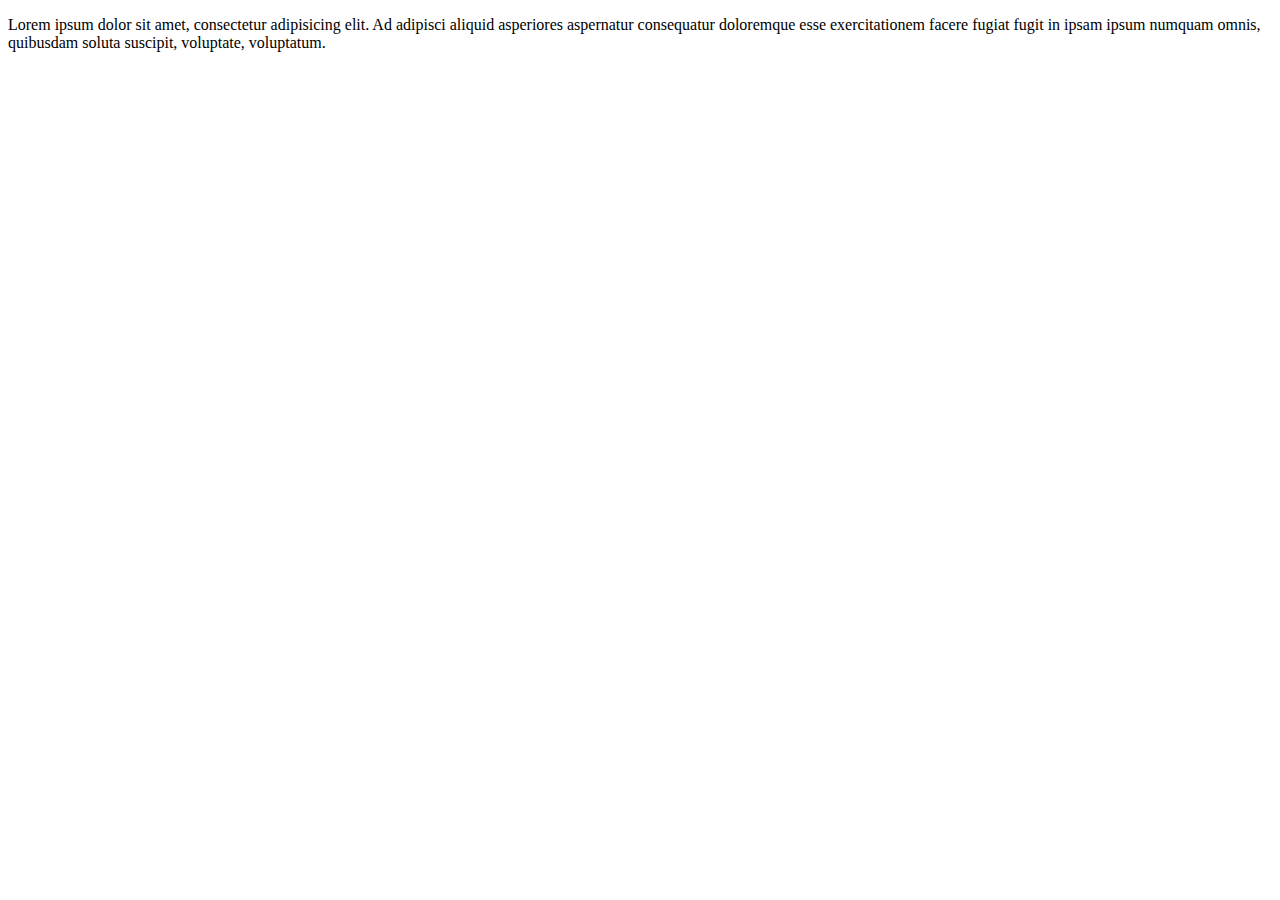
==== cv.html @ 294517ec "initial commit" ====
<!DOCTYPE html>
<html lang="en">
<head>
    <meta charset="UTF-8">
    <title>Title</title>
</head>
<body>
<p>Lorem ipsum dolor sit amet, consectetur adipisicing elit. Ad adipisci aliquid asperiores aspernatur consequatur
    doloremque esse exercitationem facere fugiat fugit in ipsam ipsum numquam omnis, quibusdam soluta suscipit,
    voluptate, voluptatum.</p>
</body>
</html>
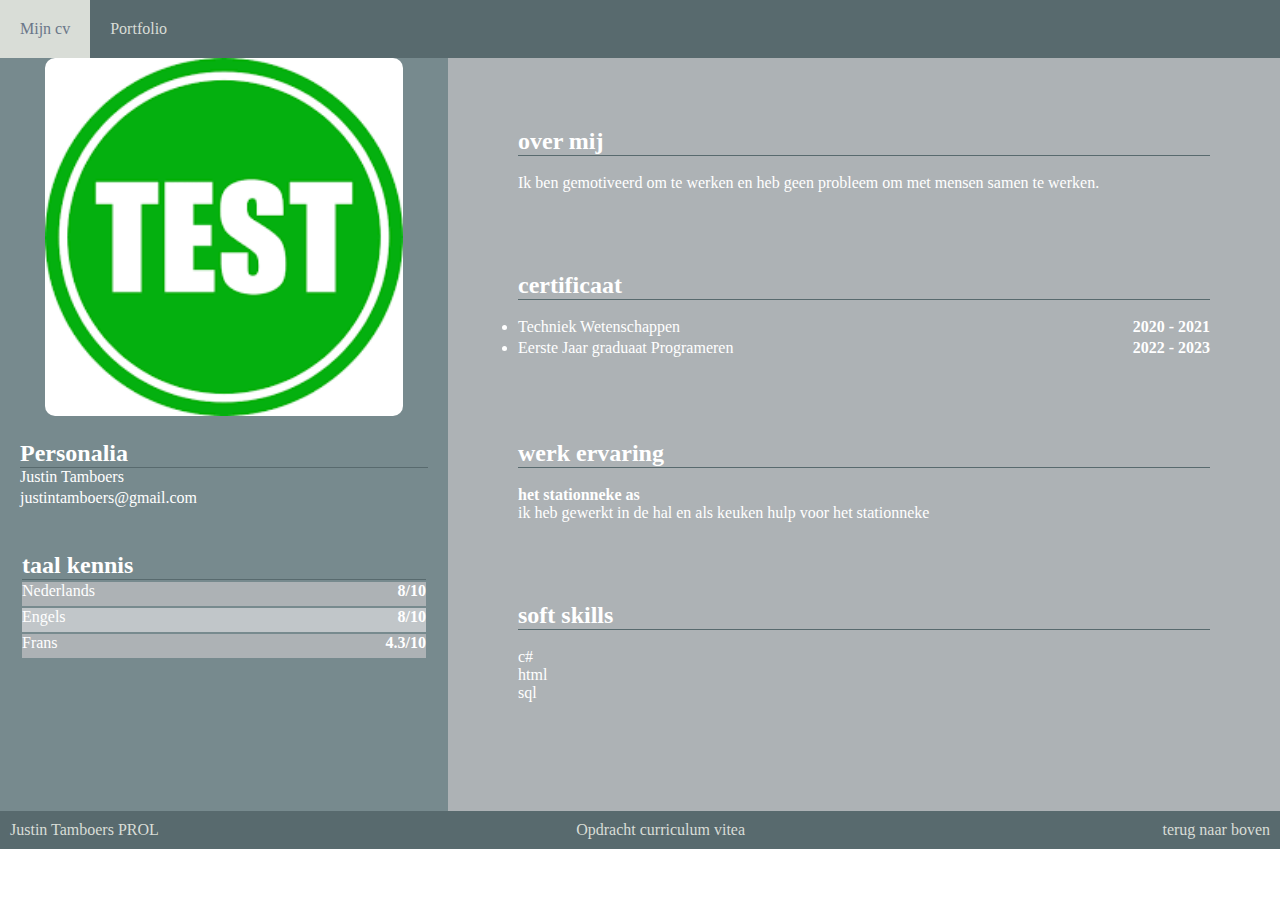
==== commit 7caf6b54: "portfolio tot en met 5b" ====
--- a/cv.html
+++ b/cv.html
@@ -3,10 +3,86 @@
 <head>
     <meta charset="UTF-8">
     <title>Title</title>
+  <link rel="stylesheet" href="css/cv.css">
 </head>
 <body>
-<p>Lorem ipsum dolor sit amet, consectetur adipisicing elit. Ad adipisci aliquid asperiores aspernatur consequatur
-    doloremque esse exercitationem facere fugiat fugit in ipsam ipsum numquam omnis, quibusdam soluta suscipit,
-    voluptate, voluptatum.</p>
+<nav>
+    <a href="cv.html">Mijn cv</a>
+    <a href="portfolio.html">Portfolio</a>
+</nav>
+<div class="main">
+    <div class="left">
+        <a href="https://www.linkedin.com/in/justin-tamboers-195b95252/"><img class="foto" src="assets/test_img.png" alt="foto Justin" ></a>
+
+        <section class="in_links">
+        <h2>Personalia</h2>
+
+        <p id="naam">Justin Tamboers</p>
+
+        <p>justintamboers@gmail.com</p>
+        </section>
+        <table class="in_links">
+            <thead>
+            <th><h2>taal kennis</h2></th>
+            </thead>
+            <tr>
+                <td>Nederlands <b>8/10</b></td>
+            </tr>
+            <tr>
+                <td>Engels <b>8/10</b></td>
+            </tr>
+            <tr>
+                <td>Frans <b>4.3/10</b></td>
+            </tr>
+        </table>
+
+        <section class="in_links_gsm">
+            <h2>taal kennis</h2>
+            <div><p>Nederlands </p><b>8/10</b></div>
+                <div><p>Engels </p><b>8/10</b></div>
+                    <div><p>Frans </p><b>4.3/10</b></div>
+        </section>
+
+    </div>
+    <div class="right">
+        <section class="over_mij">
+            <h2>over mij</h2>
+            <br>
+            <p>Ik ben gemotiveerd om te werken en heb geen probleem om met mensen samen te werken.</p>
+        </section>
+        <section class="certificaat">
+            <h2>certificaat</h2>
+            <br>
+            <ul>
+                <li><div><p>Techniek Wetenschappen</p><b>2020 - 2021</b></div></li>
+                <li><div><p>Eerste Jaar graduaat Programeren</p><b>2022 - 2023</b></div></li>
+            </ul>
+
+        </section>
+        <section class="werk_erv">
+            <h2>werk ervaring</h2>
+            <br>
+            <p><b>het stationneke as</b><br>
+            ik heb gewerkt in de hal en als keuken hulp voor het stationneke </p>
+        </section>
+        <section class="soft_skill">
+            <h2>soft skills</h2>
+            <br>
+            <p>
+                c#
+                <br>
+                html
+                <br>
+                sql
+            </p>
+        </section>
+    </div>
+</div>
+
 </body>
+<footer>
+    <p>Justin Tamboers PROL</p>
+    <p>Opdracht curriculum vitea</p>
+    <a href="#">terug naar boven</a>
+</footer>
 </html>--- a/css/cv.css
+++ b/css/cv.css
@@ -0,0 +1,202 @@
+*{
+    margin: 0;
+    padding: 0;
+    box-sizing: border-box;
+}
+.main {
+    display: flex;
+    flex-wrap: wrap;
+    border-collapse: collapse;
+    background-color: #778A8E;
+    color: white;
+    height: 100%;
+    width: 100%;
+}
+/*links gedeelte*/
+
+.in_links_gsm{
+    visibility: collapse;
+    height: 0%;
+}
+.in_links_gsm  div {
+    display: flex;
+    justify-content: space-between;
+}
+h2 {
+    border-bottom: 1px solid #586a6e;
+    text-align: left;
+}
+.in_links p,.in_links td, b {
+    padding-bottom: 3px;
+}
+
+table{
+    padding: 20px;
+}
+[class="in_links_gsm"]{
+    visibility: collapse;
+}
+div [class="left"] {
+    display: flex;
+    flex-wrap: wrap;
+    width: 20%;
+    height: 100%;
+    flex-direction: column;
+}
+div [class="left"] img {
+    margin: 0;
+    width: 100%;
+    border-radius: 10px;
+}
+div [class="left"] a{
+    text-decoration: none;
+    width: 80%;
+    margin: 0 10%;
+    align-items: center;
+}
+.foto:hover {
+    transition: 0.8s;
+    box-shadow: darkgray 5px 5px;
+}
+.foto:active {
+    box-shadow: none;
+    border: 2px solid gray;
+}
+
+/*rechts gedeelte*/
+div [class="right"] {
+    display: flex;
+    flex-wrap: wrap;
+    padding: 50px;
+    width: 80%;
+    background-color: #ADB2B5;
+    text-align: left;
+}
+section[class="soft_skill"],[class="werk_erv"],[class="over_mij"]{
+    width: 100%;
+}
+section {
+    padding: 20px;
+}
+section b {
+    color: white;
+    text-align: right;
+}
+.certificaat {
+    width: 100%;
+}
+li {
+    width: 100%;
+}
+.certificaat > ul > li > div{
+    display: flex;
+    justify-content: space-between;
+}
+@media screen and (max-width: 1355px) and (min-width: 480px){
+    div [class="right"] {
+        width: 65%;
+    }
+    div [class="left"] {
+        width: 35%;
+    }
+}
+@media screen  and (max-width: 570px){
+    div [class="right"] {
+        width: 55%;
+    }
+    div [class="left"] {
+        width: 45%;
+    }
+}
+@media screen and (max-width: 480px){
+    .main {
+        flex-direction: column;
+    }
+    div [class="right"] {
+        width: 100%;
+        align-items: center;
+    }
+    div [class="left"] {
+        width: 100%;
+        padding: 55px;
+    }
+}
+/*navbar*/
+nav a {
+    color: #d9ddd7;
+    padding: 20px;
+    text-decoration: none;
+}
+nav {
+    display: flex;
+    flex-wrap: wrap;
+    background-color: #586a6e;
+    position: sticky;
+}
+nav a:hover {
+    color: #6a7689;
+    background-color: #d9ddd7;
+}
+
+@media screen  and (max-width: 480px){
+    nav {
+        flex-direction: column;
+        text-align: center;
+    }
+    table {
+        visibility: collapse;
+        height: 0%;
+    }
+    .in_links_gsm{
+        visibility: visible;
+        height: 100%;
+    }
+}
+
+/*nth-child left*/
+
+
+tr:nth-child(3) td:nth-child(1) {
+    display: flex;
+    justify-content: space-between;
+}
+tr:nth-child(odd) td:nth-child(odd){
+    background-color: #ADB2B5;
+    display: flex;
+    justify-content: space-between;
+}
+tr:nth-child(even) td:nth-child(odd){
+    background-color: #c1c6c9;
+    display: flex;
+    justify-content: space-between;
+}
+/*footer*/
+footer {
+    display: flex;
+    justify-content: space-between;
+    box-sizing: border-box;
+    padding: 10px;
+    width: 100%;
+    background-color: #586a6e;
+    color: #d9ddd7;
+}
+footer a {
+    color: #d9ddd7;
+    text-decoration: none;
+}
+footer a:hover {
+    color: #6a7689;
+    background-color: #d9ddd7;
+}
+@media screen and (max-width: 480px){
+    footer {
+        flex-direction: column;
+        visibility: visible;
+        align-items: center;
+    }
+    footer a {
+        align-self: flex-end;
+
+        padding: 15px;
+    }
+}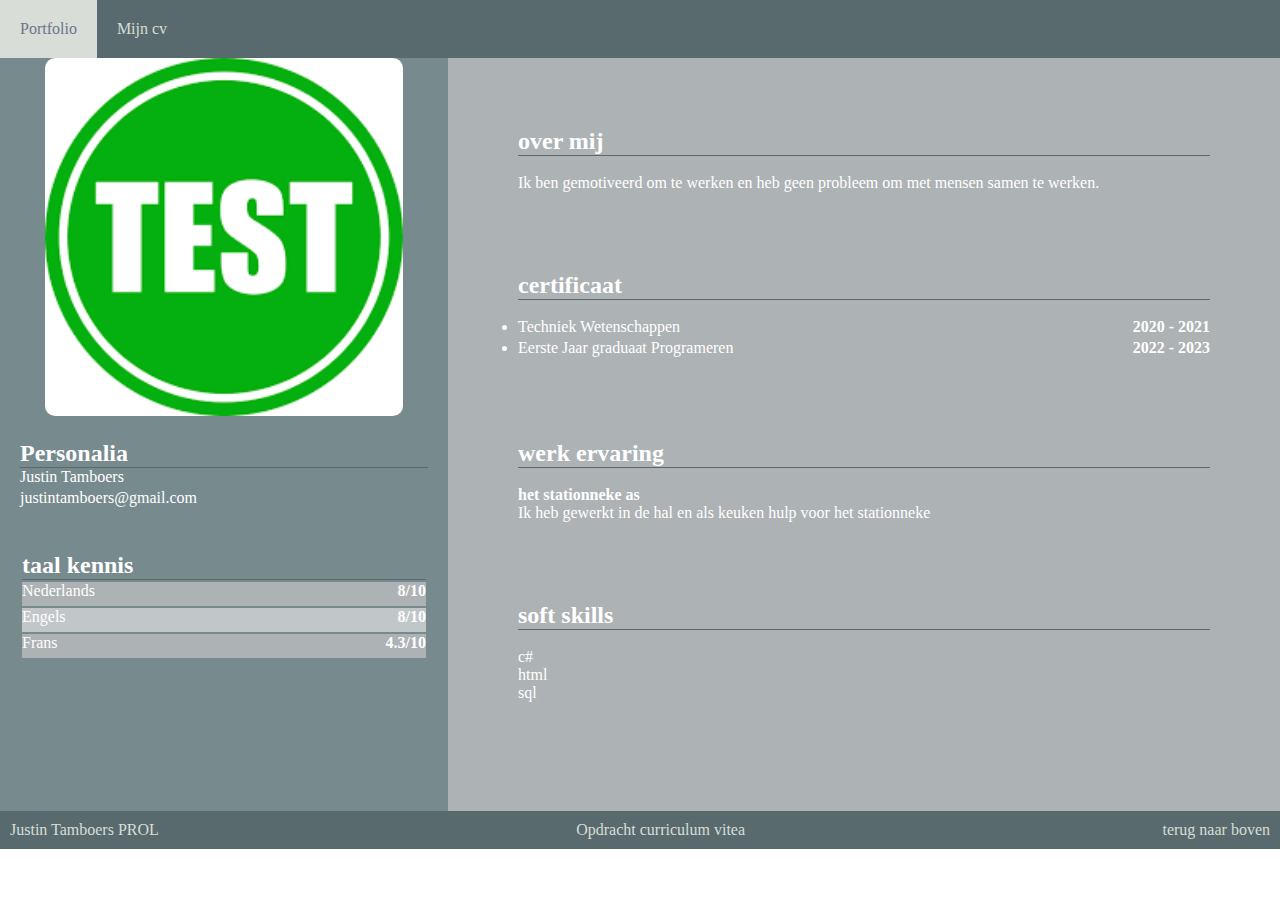
==== commit 021fe036: "portfolio 6 en 7" ====
--- a/cv.html
+++ b/cv.html
@@ -7,8 +7,8 @@
 </head>
 <body>
 <nav>
+    <a href="portfolio.html">Portfolio</a>
     <a href="cv.html">Mijn cv</a>
-    <a href="portfolio.html">Portfolio</a>
 </nav>
 <div class="main">
     <div class="left">
@@ -63,7 +63,7 @@
             <h2>werk ervaring</h2>
             <br>
             <p><b>het stationneke as</b><br>
-            ik heb gewerkt in de hal en als keuken hulp voor het stationneke </p>
+            Ik heb gewerkt in de hal en als keuken hulp voor het stationneke </p>
         </section>
         <section class="soft_skill">
             <h2>soft skills</h2>
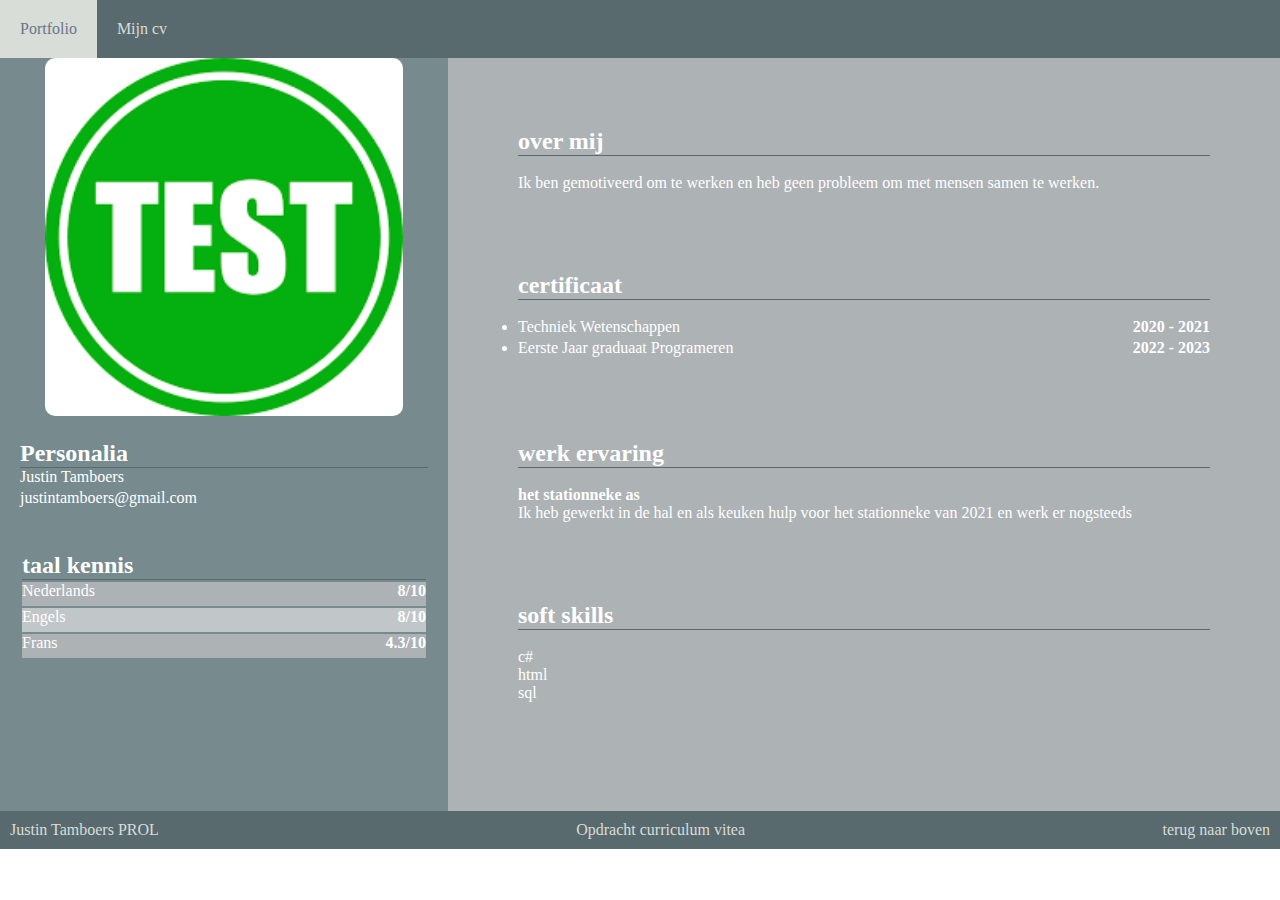
==== commit 10d143d5: "portfolio klaar" ====
--- a/cv.html
+++ b/cv.html
@@ -63,7 +63,7 @@
             <h2>werk ervaring</h2>
             <br>
             <p><b>het stationneke as</b><br>
-            Ik heb gewerkt in de hal en als keuken hulp voor het stationneke </p>
+            Ik heb gewerkt in de hal en als keuken hulp voor het stationneke van 2021 en werk er nogsteeds</p>
         </section>
         <section class="soft_skill">
             <h2>soft skills</h2>
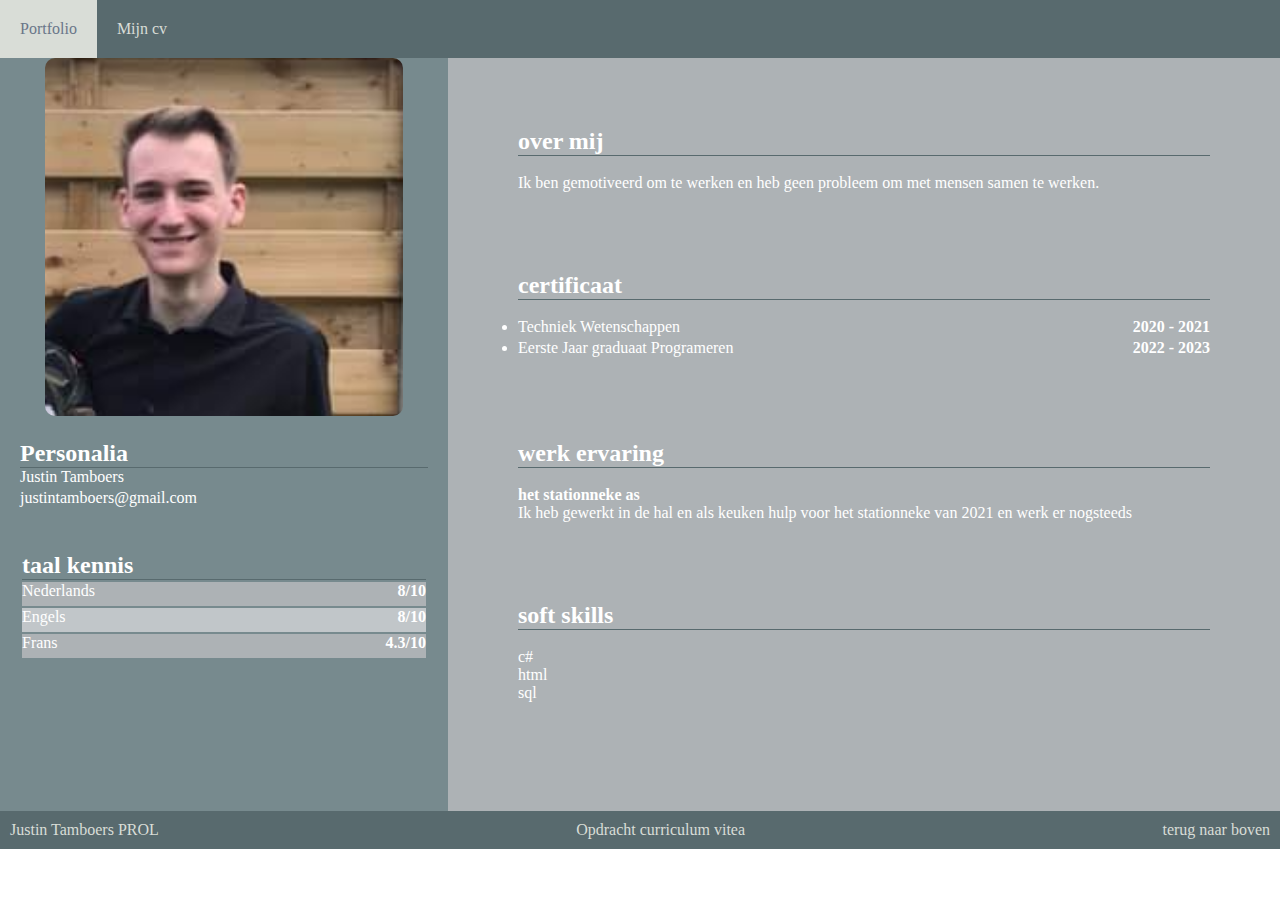
==== commit f4e6c0d9: "klaar" ====
--- a/cv.html
+++ b/cv.html
@@ -12,7 +12,7 @@
 </nav>
 <div class="main">
     <div class="left">
-        <a href="https://www.linkedin.com/in/justin-tamboers-195b95252/"><img class="foto" src="assets/test_img.png" alt="foto Justin" ></a>
+        <a href="https://www.linkedin.com/in/justin-tamboers-195b95252/"><img class="foto" src="assets/justin.png" alt="foto Justin" ></a>
 
         <section class="in_links">
         <h2>Personalia</h2>
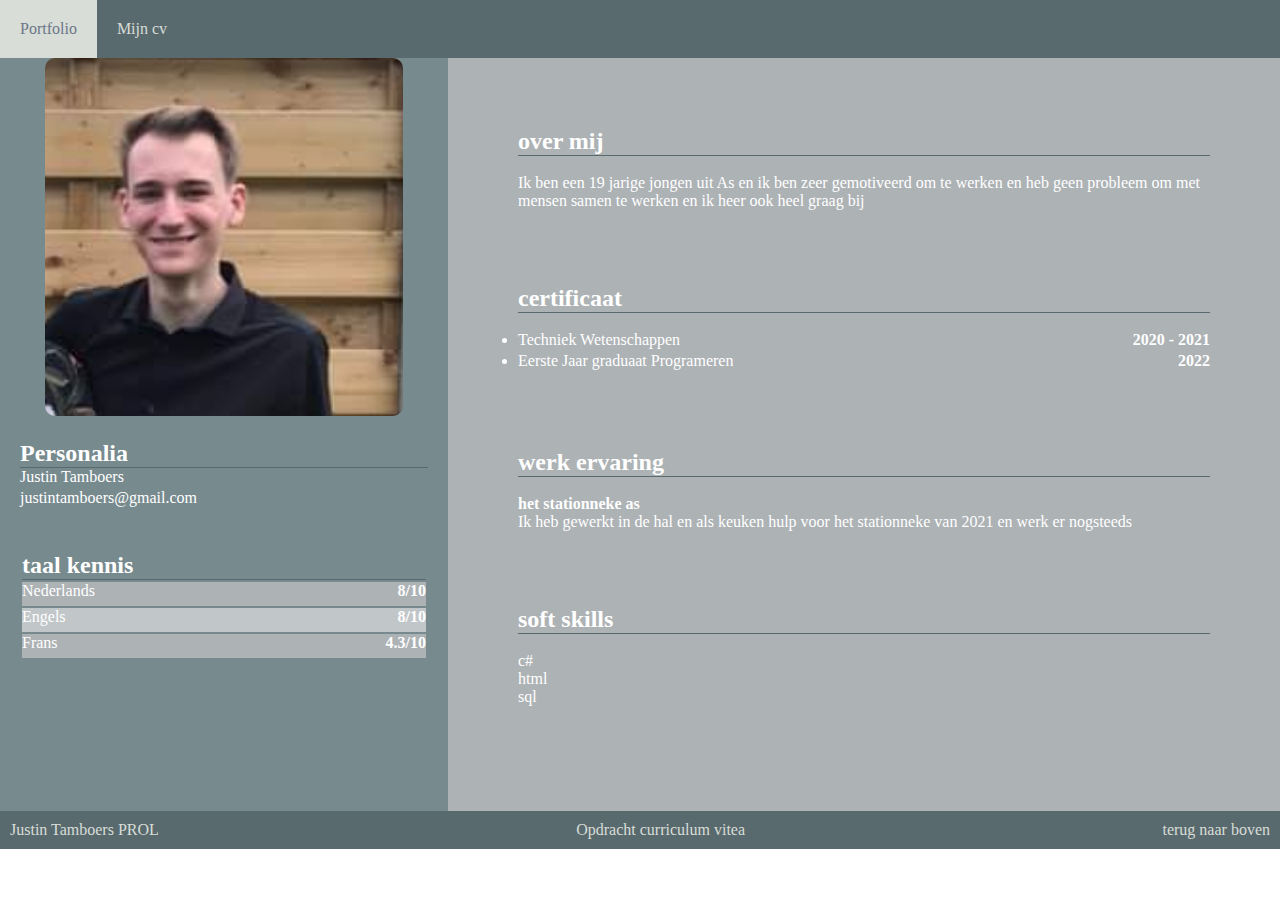
==== commit def19ad3: "klaar" ====
--- a/cv.html
+++ b/cv.html
@@ -48,14 +48,14 @@
         <section class="over_mij">
             <h2>over mij</h2>
             <br>
-            <p>Ik ben gemotiveerd om te werken en heb geen probleem om met mensen samen te werken.</p>
+            <p>Ik ben een 19 jarige jongen uit As en ik ben zeer gemotiveerd om te werken en heb geen probleem om met mensen samen te werken en ik heer ook heel graag bij</p>
         </section>
         <section class="certificaat">
             <h2>certificaat</h2>
             <br>
             <ul>
                 <li><div><p>Techniek Wetenschappen</p><b>2020 - 2021</b></div></li>
-                <li><div><p>Eerste Jaar graduaat Programeren</p><b>2022 - 2023</b></div></li>
+                <li><div><p>Eerste Jaar graduaat Programeren</p><b>2022</b></div></li>
             </ul>
 
         </section>
